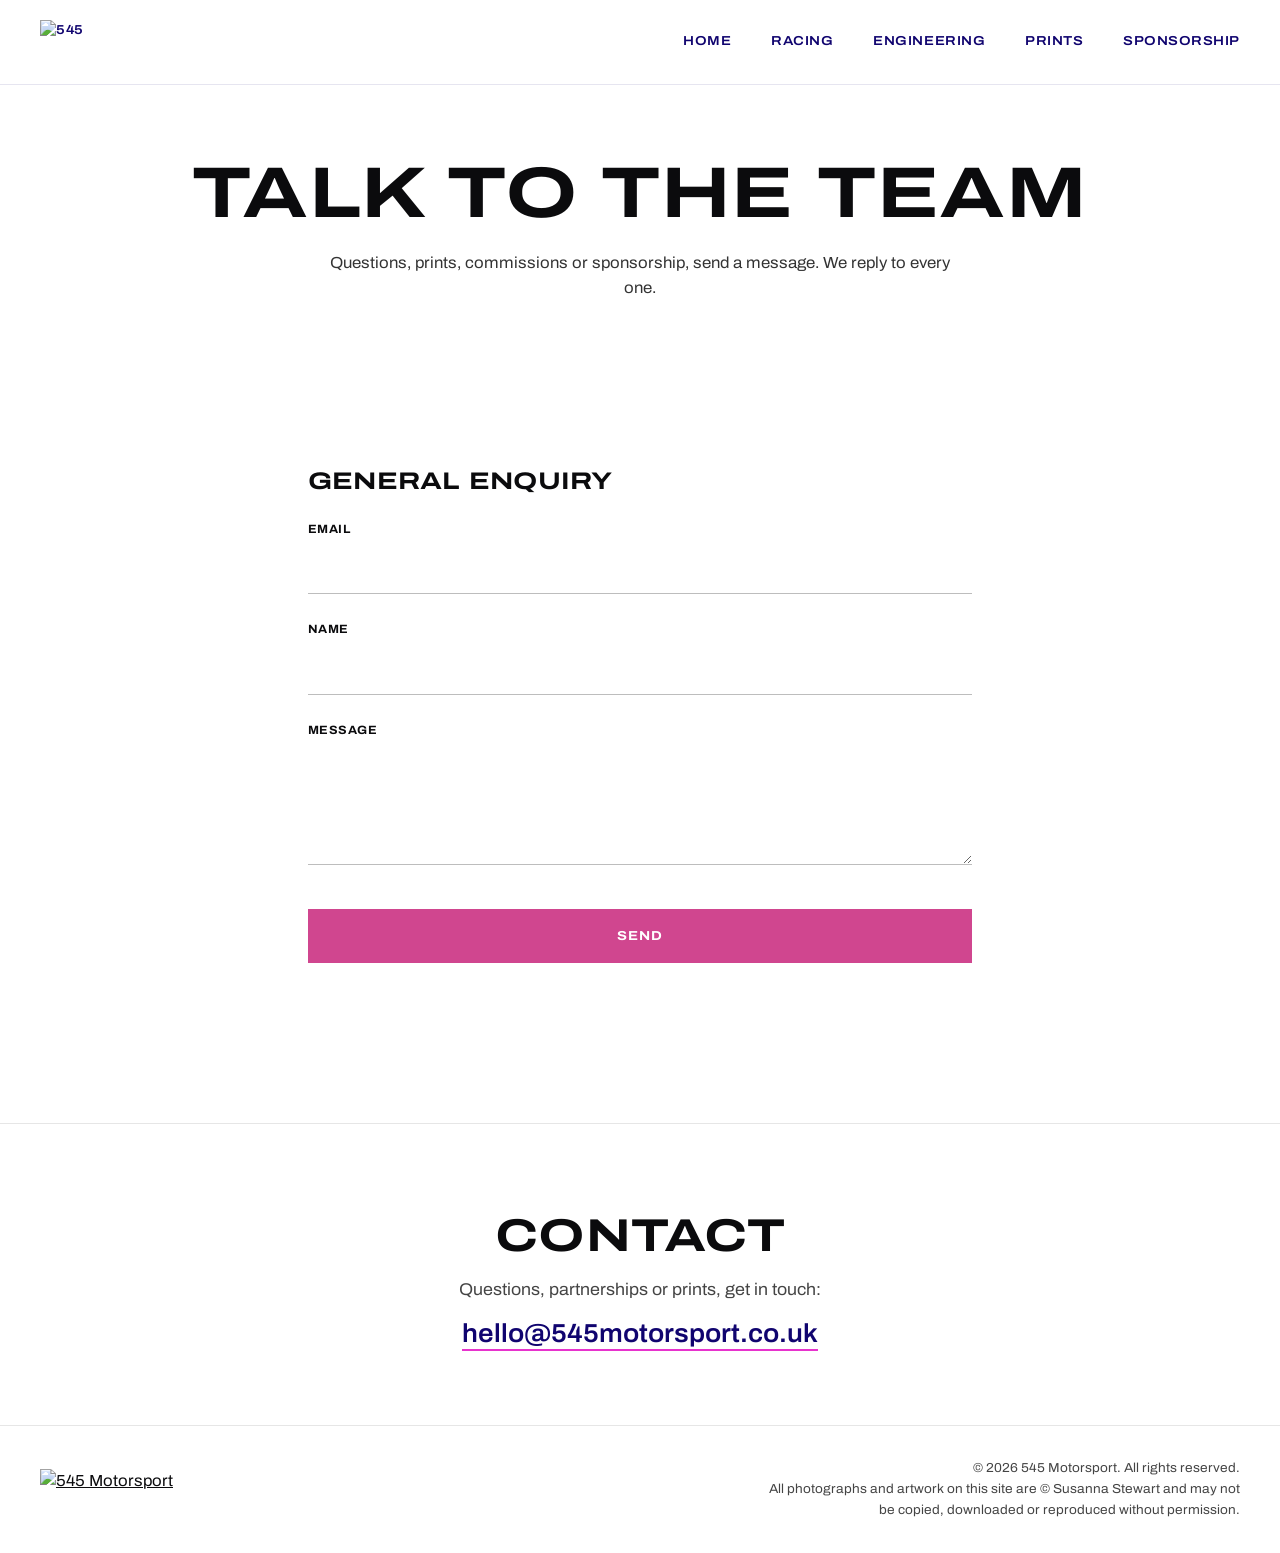
==== contact.html @ 8aaa5206 "Night Shift on phones: smaller badge, price and button so the artwork leads Co-Authored-By: Claude O" ====
<!doctype html>
<html lang="en-GB">
<head>
  <meta charset="utf-8">
  <meta name="viewport" content="width=device-width, initial-scale=1">
  <meta name="description" content="545 Motorsport: Susanna Stewart, an engineer turned racing driver, on the road from the garage to the grid. Art prints, photography and sponsorship.">
  <title>Contact | 545 Motorsport</title>
  <link rel="icon" href="logo/favicon.png?v=2" type="image/png">
  <link rel="apple-touch-icon" href="logo/apple-touch-icon.png?v=2">
  <link rel="preconnect" href="https://fonts.googleapis.com">
  <link rel="preconnect" href="https://fonts.gstatic.com" crossorigin>
  <link href="https://fonts.googleapis.com/css2?family=Archivo:wdth,wght@100..125,400..700&display=swap" rel="stylesheet">
  <link rel="stylesheet" href="style.css?v=1795256173">
</head>
<body>
<header class="top">
  <nav class="nav">
    <a href="index.html" class="nav-logo" aria-label="545 Motorsport home"><img src="logo/545-navy-loop.gif?v=5" alt="545" width="960" height="300"></a>
    <button class="nav-toggle" type="button" aria-expanded="false" aria-controls="nav-links" aria-label="Menu"><span></span><span></span><span></span></button>
    <div class="nav-links" id="nav-links">
      <a href="index.html">Home</a>
      <a href="journey.html">Racing</a>
      <a href="engineering.html">Engineering</a>
      <a href="prints.html">Prints</a>
      <a href="sponsorship.html">Sponsorship</a>
    </div>
  </nav>
</header>
<main>
  <section class="page-title">
    <h1 class="display">Talk to the team</h1>
    <p class="lede">Questions, prints, commissions or sponsorship, send a message. We reply to every one.</p>
  </section>

  <section class="section">
    <div class="contact contact-solo">
      <form class="enquiry" id="enquiry">
        <h3 class="display" id="form-title">General enquiry</h3>
        <label for="email">Email</label>
        <input id="email" name="email" type="email" required autocomplete="email">
        <label for="name">Name</label>
        <input id="name" name="name" type="text" required autocomplete="name">
        <label for="message">Message</label>
        <textarea id="message" name="message" required></textarea>
        <button class="send" type="submit">Send</button>
      </form>
    </div>
  </section>

  <script>
    // Where enquiries go. Change this one line to the real address.
    var CONTACT_EMAIL = 'hello@545motorsport.co.uk';
    var subject = 'General enquiry';
    document.getElementById('enquiry').addEventListener('submit', function (e) {
      e.preventDefault();
      var f = e.target;
      var body = 'Name: ' + f.name.value + '\nEmail: ' + f.email.value + '\n\n' + f.message.value;
      window.location.href = 'mailto:' + CONTACT_EMAIL + '?subject=' + encodeURIComponent(subject) + '&body=' + encodeURIComponent(body);
    });
  </script>
</main>
<footer class="site-foot">
  <div class="foot-contact">
    <h2 class="display">Contact</h2>
    <p>Questions, partnerships or prints, get in touch:</p>
    <a class="foot-email" href="mailto:hello@545motorsport.co.uk">hello@545motorsport.co.uk</a>
  </div>
  <div class="foot-base">
    <a href="index.html" aria-label="545 Motorsport home"><img src="logo/545-motorsport-navy.png" alt="545 Motorsport"></a>
    <p>&copy; 2026 545 Motorsport. All rights reserved.<br>All photographs and artwork on this site are &copy; Susanna Stewart and may not be copied, downloaded or reproduced without permission.</p>
  </div>
</footer>
<script>
  (function () {
    var top = document.querySelector(".top");
    var solid = !document.querySelector(".hero");
    function set() { top.classList.toggle("solid", solid || window.scrollY > 40); }
    set(); window.addEventListener("scroll", set, { passive: true });
    var btn = document.querySelector(".nav-toggle");
    function close() { top.classList.remove("open"); btn.setAttribute("aria-expanded", "false"); }
    btn.addEventListener("click", function () {
      var open = top.classList.toggle("open");
      btn.setAttribute("aria-expanded", open ? "true" : "false");
    });
    document.addEventListener("keydown", function (e) { if (e.key === "Escape") close(); });
    document.addEventListener("click", function (e) { if (!top.contains(e.target)) close(); });
  })();
</script>
</body>
</html>
---- style.css ----
:root {
  --black: #0b0b0d;
  --grey-9: #181818;
  --grey-8: #303030;
  --grey-5: #8a8a8a;
  --grey-2: #e6e6e6;
  --white: #ffffff;
  --rose: #d0468f;
  --navy: #10046f;   /* logo navy */
  --logo-pink: #e733cd;
  --head: 'Archivo', 'Helvetica Neue', Arial, sans-serif;
  --body: 'Archivo', 'Helvetica Neue', Arial, sans-serif;
}

* { box-sizing: border-box; }
html { scroll-behavior: smooth; }
body {
  margin: 0;
  background: var(--white);
  color: var(--black);
  font-family: var(--body);
  font-stretch: 105%;
  font-size: 16px;
  line-height: 1.55;
  -webkit-font-smoothing: antialiased;
}
img { max-width: 100%; display: block; }
img:where([width][height]) { height: auto; }
a { color: inherit; }

/* Headline style */
.display {
  font-family: var(--head);
  font-stretch: 125%;
  font-weight: 700;
  text-transform: uppercase;
  letter-spacing: 0.01em;
  line-height: 1.05;
  margin: 0;
}
.kicker {
  font-family: var(--head);
  font-stretch: 112%;
  font-weight: 500;
  font-size: 17px;
  margin: 0 0 14px;
}

/* Header */
.top {
  position: fixed;
  top: 0; left: 0; right: 0;
  z-index: 30;
  background: var(--white);
  box-shadow: 0 1px 0 rgba(16,4,111,0.10);
}
.nav {
  max-width: 1440px;
  margin: 0 auto;
  padding: 0 40px;
  height: 84px;
  display: flex;
  align-items: center;
  gap: 40px;
}
.nav a {
  color: var(--navy);
  text-decoration: none;
  font-stretch: 112%;
  font-size: 13px;
  font-weight: 600;
  letter-spacing: 0.04em;
  text-transform: uppercase;
  padding: 6px 0;
  border-bottom: 2px solid transparent;
  transition: border-color 0.25s;
}
.nav a:hover, .nav a[aria-current="page"] { border-bottom-color: var(--logo-pink); }
.nav .nav-logo { margin-right: auto; border: 0; padding: 0; flex-shrink: 0; }
.nav-links { display: flex; align-items: center; gap: 40px; }
.nav-toggle { display: none; }
.hero-home .hero-inner { padding-bottom: clamp(20px, 5vh, 56px); }
.hero-home .hero-logo { margin-bottom: 0; }
.nav .nav-logo img { height: 44px; width: auto; max-width: none; aspect-ratio: 16 / 5; flex: none; object-fit: contain; display: block; }

/* Full-bleed photo heroes */
.hero {
  position: relative;
  height: 100vh;
  min-height: 560px;
  background: var(--black) center / cover no-repeat;
  color: var(--white);
  display: flex;
  align-items: flex-end;
  justify-content: center;
  text-align: center;
}
.hero::before {
  content: "";
  position: absolute;
  inset: 0;
  background: linear-gradient(180deg, rgba(0,0,0,0.15) 40%, rgba(0,0,0,0.75) 100%);
}
.hero.short { height: 72vh; min-height: 460px; }
/* Split heroes: picture on top, title underneath (no text over the subject) */
.hero-split { padding-top: 84px; background: var(--black); color: var(--white); text-align: center; overflow: hidden; }
.hero-split .hs-img { display: block; width: 100%; height: auto; max-width: none; }
.hero-split .hs-garage { height: min(56vh, 640px); object-fit: cover; object-position: 42% 32%; }
.hero-split .hero-inner { margin: 0 auto; padding: 48px 24px 80px; }
.hero-split .display { font-size: clamp(34px, 5.6vw, 76px); }
.hero-split .lede { max-width: 640px; margin: 22px auto 0; font-size: 17px; color: rgba(255,255,255,0.85); }
.hs-art { background: #4e4d4b; }
.hs-art .art-drawing { max-width: 1200px; margin: 24px auto 0; }
.hero-inner { position: relative; padding: 0 24px 96px; max-width: 1100px; }
.hero .display { font-size: clamp(34px, 5.6vw, 76px); }
.hero .lede { max-width: 640px; margin: 22px auto 0; font-size: 17px; color: rgba(255,255,255,0.85); }
.hero-title { margin: 0; line-height: 0; }
.hero-logo { width: min(560px, 82vw); height: auto; aspect-ratio: 3872 / 550; object-fit: contain; margin: 0 auto 36px; }

/* Text-and-arrow links, Ferrari style */
.go {
  display: inline-flex;
  align-items: center;
  gap: 12px;
  font-stretch: 112%;
  font-size: 13px;
  font-weight: 600;
  letter-spacing: 0.04em;
  text-transform: uppercase;
  text-decoration: none;
  color: inherit;
}
.go i {
  width: 40px; height: 40px;
  border-radius: 50%;
  border: 1.5px solid currentColor;
  display: inline-flex;
  align-items: center;
  justify-content: center;
  transition: background 0.25s, color 0.25s, border-color 0.25s;
}
.go i::before {
  content: "";
  width: 8px; height: 8px;
  border-right: 2px solid currentColor;
  border-top: 2px solid currentColor;
  transform: translateX(-2px) rotate(45deg);
}
.go:hover i { background: var(--white); color: var(--black); border-color: var(--white); }
.light .go:hover i { background: var(--black); color: var(--white); border-color: var(--black); }
.go-row { display: flex; gap: 48px; justify-content: center; flex-wrap: wrap; margin-top: 36px; }
.go-row.start { justify-content: flex-start; margin-top: 28px; }
.story .aside { margin-top: 32px; font-size: 15px; color: #555; }
.story .aside a { font-weight: 600; }
.intro .go-row { margin-top: 28px; }

/* Story block: text left, image right */
.story {
  max-width: 1200px;
  margin: 0 auto;
  padding: 120px 40px;
  display: grid;
  grid-template-columns: 1fr 1fr;
  gap: 96px;
  align-items: center;
}
.story .display { font-size: clamp(30px, 3.4vw, 48px); margin-bottom: 28px; }
.story p { margin: 0 0 18px; font-size: 17px; color: #2b2b2b; }
.story > img { width: 100%; height: auto; aspect-ratio: 4 / 5; object-fit: cover; object-position: 50% 62%; }
.story > img.photo-wide { height: auto; aspect-ratio: 1600 / 1067; }

/* Banner */
.banner {
  position: relative;
  min-height: 86vh;
  background: var(--black) center / cover no-repeat;
  color: var(--white);
  display: flex;
  align-items: center;
  justify-content: center;
  text-align: center;
}
.banner { align-items: flex-start; min-height: 100vh; background-position: center bottom; }
.banner::before { content: ""; position: absolute; inset: 0; background: linear-gradient(180deg, rgba(0,0,0,0.78) 0%, rgba(0,0,0,0.55) 45%, rgba(0,0,0,0.1) 75%); }
.banner .inner { position: relative; padding: 14vh 24px 80px; max-width: 980px; }
.banner-art { background: #4e4d4b; min-height: 0; overflow: hidden; }
.banner-art::before { display: none; }
.banner-art .inner { padding: 96px 24px 64px; max-width: 1200px; }
.art-drawing { display: block; width: 100%; height: auto; aspect-ratio: 1600 / 400; object-fit: cover; object-position: 50% 52%; margin: 32px auto 0; }
.banner .display { font-size: clamp(34px, 5.4vw, 72px); }
.banner p { max-width: 620px; margin: 24px auto 0; font-size: 17px; color: rgba(255,255,255,0.88); }

/* 2x2 tiles */
.tiles { display: grid; grid-template-columns: 1fr 1fr; }
.tile {
  position: relative;
  aspect-ratio: 4 / 3;
  background: var(--black) center / cover no-repeat;
  color: var(--white);
  display: flex;
  align-items: flex-end;
  justify-content: center;
  text-align: center;
  overflow: hidden;
}
.tile::before { content: ""; position: absolute; inset: 0; background: linear-gradient(180deg, rgba(0,0,0,0) 35%, rgba(0,0,0,0.72)); }
.tile .inner { position: relative; padding: 0 24px 64px; }
.tile .display { font-size: clamp(26px, 3.2vw, 46px); }
a.tile { text-decoration: none; }
.tile .go { margin-top: 26px; }
.tile:hover .go i { background: var(--white); color: var(--black); border-color: var(--white); }
.tile { background-size: cover; transition: background-size 0.6s; }


/* Generic content */
.section { max-width: 1200px; margin: 0 auto; padding: 112px 40px; }
.section-head { text-align: center; margin-bottom: 64px; }
.section-head .display { font-size: clamp(28px, 3.6vw, 50px); }
.section-head p { max-width: 620px; margin: 18px auto 0; color: #444; font-size: 17px; }
.dark { background: var(--black); color: var(--white); }
.grey { background: var(--grey-9); color: var(--white); }
.dark .section-head p, .grey .section-head p { color: rgba(255,255,255,0.75); }

.ledger { display: grid; grid-template-columns: 1fr 1fr; gap: 80px; }
.ledger h3 { font-size: 24px; margin-bottom: 24px; }
.ledger ul { list-style: none; margin: 0; padding: 0; }
.ledger li { padding: 16px 0; border-bottom: 1px solid rgba(255,255,255,0.14); color: rgba(255,255,255,0.82); }

/* Journey */
.intro { max-width: 980px; margin: 0 auto; padding: 120px 40px 72px; text-align: center; }
.intro .display { font-size: clamp(28px, 3.8vw, 54px); }
.intro p { max-width: 640px; margin: 24px auto 0; font-size: 17px; color: #444; }



/* Sponsorship */
.tiers { display: grid; grid-template-columns: repeat(3, 1fr); gap: 2px; background: var(--grey-2); }
.tier { background: var(--white); padding: 48px 40px 52px; }
.tier.feature { background: var(--black); color: var(--white); }
.tier h3 { font-size: 26px; margin-bottom: 8px; }
.tier .price { font-size: 13px; font-weight: 700; letter-spacing: 0.04em; text-transform: uppercase; color: var(--rose); margin: 0 0 26px; }
.tier ul { margin: 0; padding: 0 0 0 18px; color: #444; }
.tier.feature ul { color: rgba(255,255,255,0.8); }
.tier li { margin-bottom: 9px; }
.pack-line { text-align: center; margin-top: 36px; color: #444; }
.pack-line a { font-weight: 600; }


/* Shop */
.shop { display: grid; grid-template-columns: repeat(3, 1fr); gap: 64px 32px; }
.item figure { margin: 0; }
.item .art { background: #f2f2f2; padding: 36px; overflow: hidden; }
.item .art img { transition: transform 0.6s ease; box-shadow: 0 24px 40px -24px rgba(0,0,0,0.45); }
.item:hover .art img { transform: scale(1.03); }
.item figcaption { padding-top: 20px; }
.item .name { display: block; font-stretch: 125%; font-weight: 700; text-transform: uppercase; font-size: 17px; }
.item .meta { display: block; font-size: 14px; color: #555; margin-top: 4px; }
.item .cost { display: block; font-size: 15px; font-weight: 600; margin-top: 8px; }

.print-group { margin-top: 112px; }
.enquire { display: inline-block; margin-top: 8px; font-size: 14px; font-weight: 600; color: var(--navy); }
.enquire:hover { color: var(--logo-pink); }
.buy { display: inline-block; margin-top: 12px; padding: 10px 26px; background: var(--navy); color: #fff; font-size: 14px; font-weight: 700; letter-spacing: 0.08em; text-transform: uppercase; text-decoration: none; transition: background 0.2s ease; }
.buy:hover, .buy:focus-visible { background: var(--logo-pink); color: #fff; }
.deal { display: flex; align-items: center; justify-content: space-between; gap: 16px 32px; flex-wrap: wrap; margin: 0 0 16px; padding: 24px 28px; background: #f6f2fa; border-left: 4px solid var(--logo-pink); }
.deal p { margin: 0; font-size: 18px; color: var(--navy); }
.deal .buy { margin-top: 0; }
.feature > * { min-width: 0; }
.feature { display: grid; grid-template-columns: minmax(0,3fr) minmax(0,2fr); gap: 48px; align-items: center; background: #f2f2f2; color: var(--navy); padding: 48px; }
.feature-art img { width: 100%; height: auto; aspect-ratio: 1600 / 1067; object-fit: contain; box-shadow: 0 24px 40px -24px rgba(0,0,0,0.45); }
.feature-text p { margin: 0 0 16px; font-size: 17px; color: #333; }
.feature .badge { display: inline-block; margin-bottom: 20px; padding: 6px 14px; background: var(--logo-pink); color: #fff; font-size: 13px; font-weight: 700; letter-spacing: 0.1em; text-transform: uppercase; }
.feature .feature-size { font-stretch: 125%; font-weight: 700; text-transform: uppercase; font-size: 20px; color: var(--navy); margin-bottom: 4px; }
.feature .feature-price { font-stretch: 125%; font-weight: 700; font-size: 40px; color: var(--navy); }
.feature .feature-small { font-size: 14px; color: #555; }
.buy-lg { padding: 16px 40px; font-size: 16px; background: var(--logo-pink); }
.buy-lg:hover, .buy-lg:focus-visible { background: var(--navy); color: #fff; }
@media (max-width: 900px) { .feature { grid-template-columns: minmax(0,1fr); gap: 28px; padding: 24px; } .feature .feature-price { font-size: 32px; } }
.ship-note { margin: 0 0 48px; font-size: 14px; color: #555; }
.shop-photo .item .art { padding: 24px; aspect-ratio: 4 / 3; display: flex; align-items: center; justify-content: center; }
.coming { text-align: center; margin: 0; padding: 56px 24px; background: #f2f2f2; font-stretch: 125%; font-weight: 700; text-transform: uppercase; letter-spacing: 0.06em; color: #555; }
.note { margin-top: 112px; padding-top: 48px; border-top: 1px solid var(--grey-2); display: grid; grid-template-columns: 1fr 2fr; gap: 48px; }
.note h3 { font-size: 24px; }
.note p { margin: 0; color: #444; font-size: 17px; }
.note a { font-weight: 600; }

/* Contact */
.contact { display: grid; grid-template-columns: 1fr 1.6fr; gap: 2px; background: var(--grey-2); }
.pack {
  width: 100%;
  border: 0;
  background: var(--black);
  color: var(--white);
  font-family: var(--head);
  font-stretch: 125%;
  font-weight: 700;
  text-transform: uppercase;
  font-size: 28px;
  line-height: 1.1;
  text-align: left;
  padding: 48px;
  cursor: pointer;
  display: flex;
  flex-direction: column;
  justify-content: space-between;
  gap: 32px;
  transition: background 0.25s;
}
.pack small { font-family: var(--body); font-stretch: 105%; font-weight: 400; text-transform: none; font-size: 15px; color: rgba(255,255,255,0.75); }
.pack:hover, .pack.on { background: var(--rose); }
.pack:hover small, .pack.on small { color: rgba(255,255,255,0.92); }
.enquiry { background: var(--white); padding: 48px; }
.enquiry h3 { font-size: 24px; margin-bottom: 8px; }
.enquiry label { display: block; font-size: 12px; font-weight: 700; letter-spacing: 0.04em; text-transform: uppercase; margin: 26px 0 6px; }
.enquiry input, .enquiry textarea { width: 100%; font: inherit; padding: 12px 0; border: 0; border-bottom: 1.5px solid #bdbdbd; background: transparent; border-radius: 0; }
.enquiry input:focus, .enquiry textarea:focus { outline: none; border-bottom-color: var(--black); }
.enquiry textarea { min-height: 120px; resize: vertical; }
.sponsor-form { max-width: 720px; margin: 0 auto; border: 1px solid var(--grey-2); }
.honey { position: absolute; left: -9999px; width: 1px; height: 1px; opacity: 0; }
.sent-note { max-width: 720px; margin: 0 auto; padding: 32px; text-align: center; font-size: 18px; font-weight: 600; color: var(--navy); background: #f6f2fa; border-left: 4px solid var(--logo-pink); }
.send {
  margin-top: 36px;
  width: 100%;
  padding: 20px;
  border: 0;
  background: var(--rose);
  color: var(--white);
  font-family: var(--head);
  font-stretch: 112%;
  font-weight: 700;
  font-size: 13px;
  letter-spacing: 0.06em;
  text-transform: uppercase;
  cursor: pointer;
  transition: background 0.25s;
}
.send:hover { background: var(--black); }

/* Footer */
.site-foot { background: var(--white); border-top: 1px solid var(--grey-2); }
.foot-contact { text-align: center; padding: 88px 24px 72px; }
.foot-contact .display { font-size: clamp(28px, 3.6vw, 46px); }
.foot-contact p { margin: 16px 0 10px; color: #444; font-size: 17px; }
.foot-email { font-size: clamp(18px, 2.4vw, 26px); font-weight: 600; color: var(--navy); text-decoration: none; border-bottom: 2px solid var(--logo-pink); padding-bottom: 2px; overflow-wrap: anywhere; }
.foot-email:hover { color: var(--logo-pink); }
.foot-base { padding: 32px 40px; display: flex; flex-wrap: wrap; align-items: center; justify-content: space-between; gap: 20px; border-top: 1px solid var(--grey-2); }
.foot-base img { height: 40px; width: auto; max-width: none; aspect-ratio: 3872 / 550; flex: none; object-fit: contain; }
.foot-base p { margin: 0 0 0 auto; font-size: 13px; line-height: 1.6; color: #444; max-width: 480px; text-align: right; }
@media (max-width: 640px) { .foot-base { flex-direction: column; align-items: flex-start; } .foot-base p { margin: 0; text-align: left; } }

/* Racing page: title and snake timeline */
.page-title { padding: calc(84px + 72px) 24px 8px; text-align: center; }
.page-title.page-only { padding-bottom: 96px; }
.page-title .display { font-size: clamp(34px, 5.6vw, 76px); }
.page-title .lede { max-width: 640px; margin: 20px auto 0; color: #333; }
.contact-solo { grid-template-columns: 1fr; max-width: 760px; margin: 0 auto; }
.so-far { max-width: 720px; margin: 0 auto; padding: 56px 24px 24px; text-align: center; }
.so-far .display { font-size: clamp(24px, 3vw, 38px); margin-bottom: 24px; }
.so-far p { margin: 0 0 18px; font-size: 18px; line-height: 1.65; color: #333; }
.so-far a { font-weight: 700; color: var(--navy); }
.so-far a:hover { color: var(--logo-pink); }
.journey { scroll-margin-top: 96px; }
.journey { max-width: 760px; margin: 0 auto; padding: 56px 24px 120px; }
.journey > .display { text-align: center; font-size: clamp(26px, 3.4vw, 46px); margin-bottom: 48px; }
.snake-wrap { position: relative; max-width: 640px; margin: 0 auto; }
.journey-page main { overflow-x: clip; }
.snake-track { position: absolute; inset: 0; width: 100%; height: 100%; overflow: visible; }
.snake-track path { fill: none; stroke-width: 4; stroke-linecap: round; }
.snake-track .todo-edge { stroke: var(--navy); stroke-width: 6; }
.snake-track .todo-fill { stroke: var(--white); stroke-width: 3; }
.snake-track .done { stroke: var(--navy); stroke-width: 6; }
.snake { position: relative; list-style: none; margin: 0; padding: 80px 0 0; }
.snake li { position: relative; height: 200px; }
.snake li:last-child { height: 110px; }
.snake .label { position: absolute; left: 50%; bottom: calc(100% + 20px); transform: translateX(-50%); width: max-content; max-width: min(320px, 52%); text-align: center; }
.snake .dot { position: absolute; top: -9px; left: 50%; width: 18px; height: 18px; margin-left: -9px; border-radius: 50%; background: var(--white); border: 3px solid var(--logo-pink); }
.snake li.done .dot { background: var(--logo-pink); border-color: var(--logo-pink); }
.snake li.next .dot { border-color: var(--logo-pink); box-shadow: 0 0 0 6px rgba(231,51,205,0.18); }
.snake li.finish .dot { width: 24px; height: 24px; top: -12px; margin-left: -12px; }
.snake .m-name { display: block; font-family: var(--head); font-stretch: 112%; font-weight: 700; text-transform: uppercase; letter-spacing: 0.02em; font-size: 15px; line-height: 1.3; }
.snake li:not(.done):not(.next) .m-name { color: #444; }

/* Header at medium widths (split-screen laptops, tablets) */
@media (max-width: 1000px) {
  .nav { padding: 0 24px; gap: 24px; }
  .nav-links { gap: 24px; }
}
/* Header on phones and narrow windows: slim bar with a menu button */
@media (max-width: 720px) {
  .nav { height: 64px; padding: 0 16px; gap: 0; }
  .nav .nav-logo img { height: 34px; }
  .nav-toggle { display: inline-flex; flex-direction: column; justify-content: center; gap: 5px; width: 44px; height: 44px; padding: 10px; margin-right: -10px; background: none; border: 0; cursor: pointer; }
  .nav-toggle span { display: block; height: 2px; width: 24px; background: var(--navy); transition: transform 0.2s, opacity 0.2s; }
  .top.open .nav-toggle span:nth-child(1) { transform: translateY(7px) rotate(45deg); }
  .top.open .nav-toggle span:nth-child(2) { opacity: 0; }
  .top.open .nav-toggle span:nth-child(3) { transform: translateY(-7px) rotate(-45deg); }
  .nav-links { display: none; position: absolute; top: 64px; left: 0; right: 0; background: var(--white); flex-direction: column; align-items: stretch; gap: 0; padding: 4px 16px 12px; box-shadow: 0 10px 20px -12px rgba(16,4,111,0.25); }
  .top.open .nav-links { display: flex; }
  .nav-links a { font-size: 15px; letter-spacing: 0.04em; padding: 14px 0; border-bottom: 1px solid var(--grey-2); }
  .nav-links a:last-child { border-bottom: 0; }
  .nav-links a[aria-current="page"] { border-bottom-color: var(--grey-2); color: var(--logo-pink); }
}

@media (max-width: 900px) {
  .story, .ledger, .note, .contact { grid-template-columns: 1fr; gap: 48px; }
  .story { padding: 88px 24px; }
  .tiers, .sponsors { grid-template-columns: 1fr; }
  .shop { grid-template-columns: repeat(2, 1fr); gap: 40px 16px; }

}
@media (max-width: 640px) {
  .foot-contact { padding: 64px 16px 56px; }
  .foot-base { padding: 28px 16px; }
  .foot-base img { height: 30px; }
  .section { padding: 80px 16px; }
  .story { padding: 72px 16px; }
  .tiles { grid-template-columns: 1fr; }
  .shop { grid-template-columns: 1fr; }
  .hero-inner { padding-bottom: 72px; }
  .hero-split { padding-top: 64px; }
  .page-title { padding-top: calc(64px + 48px); }
  .snake .m-name { font-size: 13px; }
  .snake li { height: 180px; }
  .snake li:last-child { height: 100px; }
  .hero-split .hs-garage { height: auto; aspect-ratio: 4 / 3; }
  .hero-split .hero-inner { padding: 36px 16px 56px; }
  .art-drawing, .hs-art .art-drawing { width: 145%; max-width: none; margin-left: -22.5%; }
  .banner-art .inner { padding: 72px 16px 40px; }
  .pack, .enquiry { padding: 32px 24px; }
}
.thanks { max-width: 640px; margin: 24px auto 0; text-align: center; }
.soon { display: inline-block; margin: 28px 0 0; padding: 10px 24px; background: var(--logo-pink); color: #fff; font-size: 14px; font-weight: 700; letter-spacing: 0.14em; text-transform: uppercase; }
.title-band { background: var(--navy); color: #fff; padding-bottom: 72px; }
.title-band .lede { color: rgba(255,255,255,0.88); }
.navy-ink { color: var(--navy); }
.title-band .display { color: #fff; }
.shop-art { display: flex; flex-wrap: wrap; justify-content: center; }
.shop-art .item { width: calc((100% - 64px) / 3); }
@media (max-width: 900px) { .shop-art .item { width: calc((100% - 16px) / 2); } }
@media (max-width: 640px) { .shop-art .item { width: 100%; } }
@media (max-width: 640px) {
  .feature { padding: 12px 12px 24px; gap: 18px; }
  .feature-text { padding: 0 8px; }
  .feature .badge { background: none; color: var(--logo-pink); padding: 0; margin-bottom: 8px; font-size: 11px; }
  .feature .feature-size { font-size: 15px; }
  .feature .feature-price { font-size: 22px; margin-bottom: 10px; }
  .feature-text p { font-size: 15px; }
  .buy-lg { padding: 11px 26px; font-size: 14px; background: var(--navy); }
  .buy-lg:hover, .buy-lg:focus-visible { background: var(--logo-pink); color: #fff; }
}
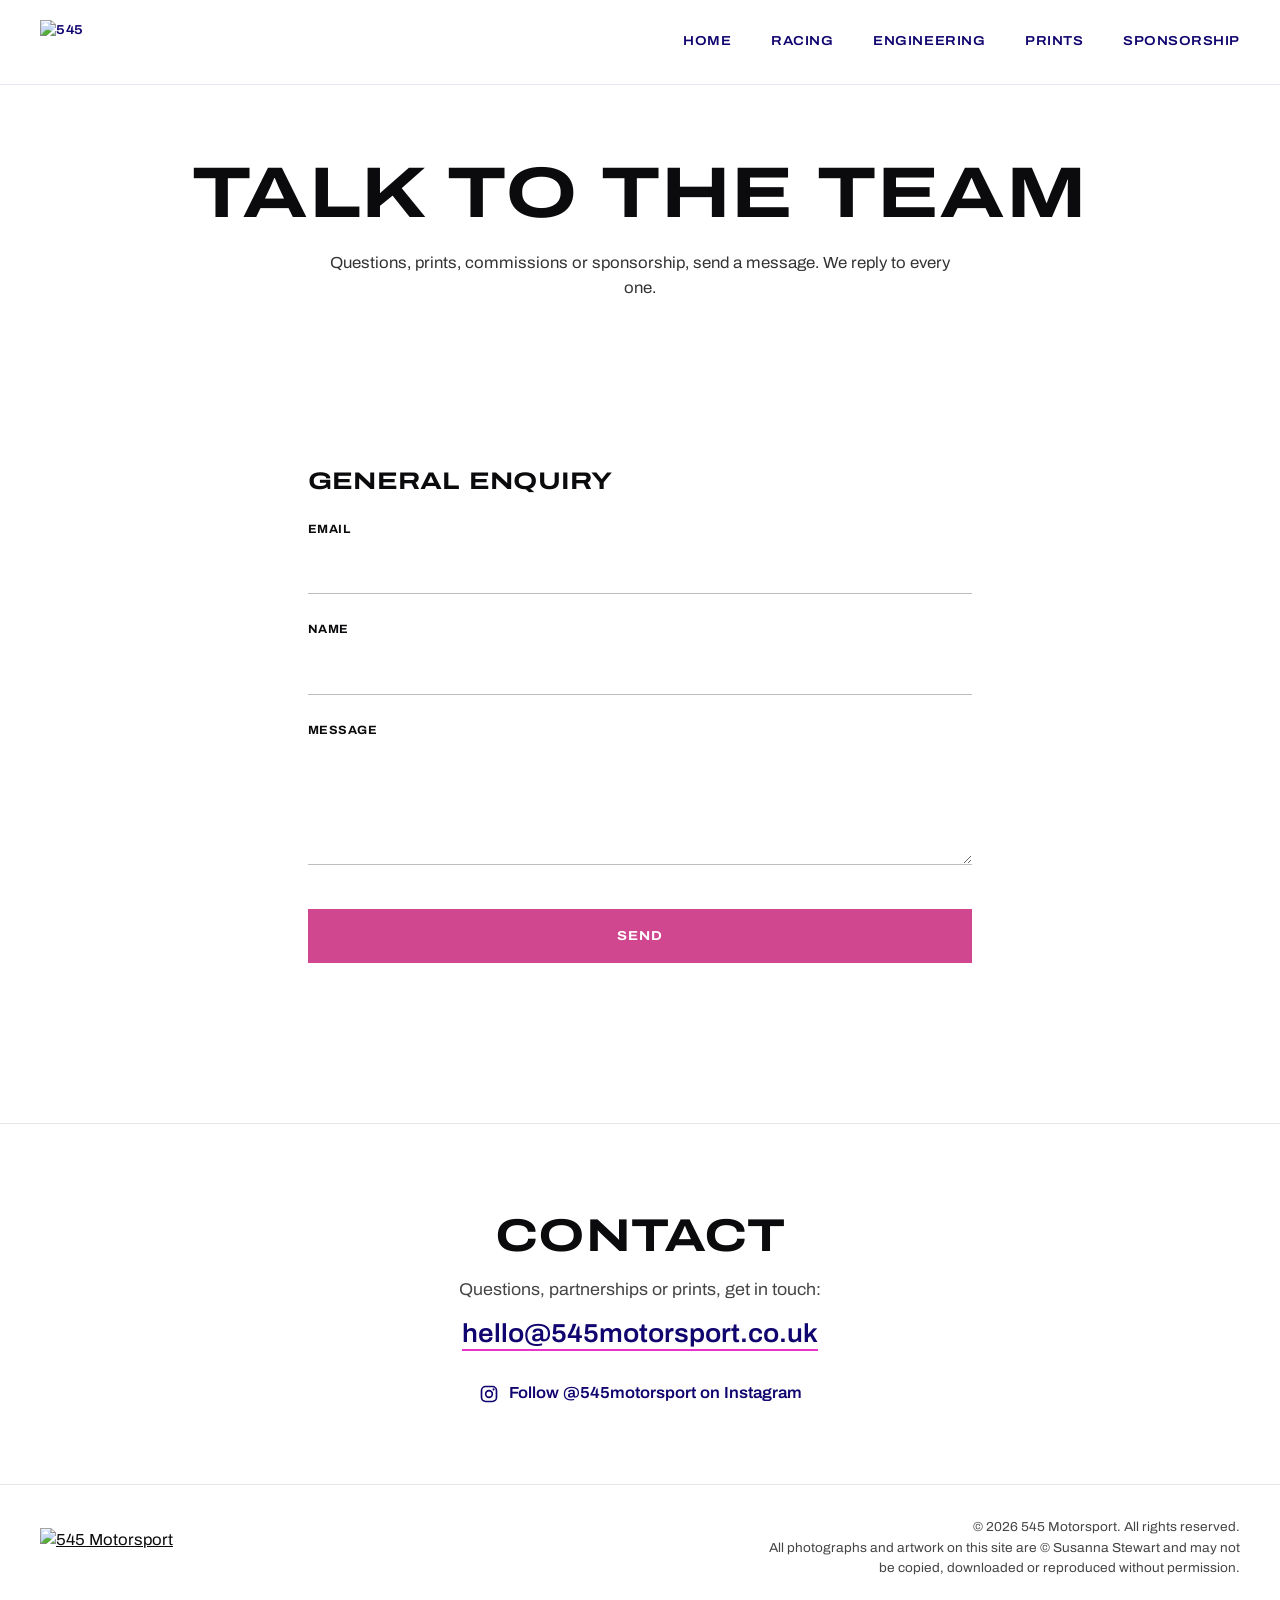
==== commit 1e28486f: "Instagram link in footer on every page Co-Authored-By: Claude Opus 5.5 <noreply@anthropic.com>" ====
--- a/contact.html
+++ b/contact.html
@@ -10,7 +10,7 @@
   <link rel="preconnect" href="https://fonts.googleapis.com">
   <link rel="preconnect" href="https://fonts.gstatic.com" crossorigin>
   <link href="https://fonts.googleapis.com/css2?family=Archivo:wdth,wght@100..125,400..700&display=swap" rel="stylesheet">
-  <link rel="stylesheet" href="style.css?v=1795256173">
+  <link rel="stylesheet" href="style.css?v=1795258446">
 </head>
 <body>
 <header class="top">
@@ -64,6 +64,7 @@
     <h2 class="display">Contact</h2>
     <p>Questions, partnerships or prints, get in touch:</p>
     <a class="foot-email" href="mailto:hello@545motorsport.co.uk">hello@545motorsport.co.uk</a>
+    <p class="foot-social"><a href="https://www.instagram.com/545motorsport/" target="_blank" rel="noopener"><svg viewBox="0 0 24 24" width="20" height="20" aria-hidden="true" focusable="false"><rect x="3" y="3" width="18" height="18" rx="5" fill="none" stroke="currentColor" stroke-width="2"/><circle cx="12" cy="12" r="4" fill="none" stroke="currentColor" stroke-width="2"/><circle cx="17.5" cy="6.5" r="1.3" fill="currentColor"/></svg>Follow @545motorsport on Instagram</a></p>
   </div>
   <div class="foot-base">
     <a href="index.html" aria-label="545 Motorsport home"><img src="logo/545-motorsport-navy.png" alt="545 Motorsport"></a>
--- a/style.css
+++ b/style.css
@@ -448,3 +448,28 @@
   .buy-lg { padding: 11px 26px; font-size: 14px; background: var(--navy); }
   .buy-lg:hover, .buy-lg:focus-visible { background: var(--logo-pink); color: #fff; }
 }
+
+.foot-social { margin: 28px 0 0 !important; }
+.foot-social a { display: inline-flex; align-items: center; gap: 10px; font-weight: 600; font-size: 16px; color: var(--navy); text-decoration: none; }
+.foot-social a:hover { color: var(--logo-pink); }
+.dark-page .foot-social a { color: var(--white); }
+.dark-page .foot-social a:hover { color: var(--logo-pink); }
+
+/* Prints page: black background so the artwork pops */
+.dark-page { background: var(--black); color: var(--white); }
+.dark-page main, .dark-page .site-foot { background: var(--black); }
+.dark-page .kicker { color: rgba(255,255,255,0.7); }
+.dark-page .section-head p, .dark-page .note p, .dark-page .foot-contact p, .dark-page .foot-base p { color: #b5b5b5; }
+.dark-page .item .art, .dark-page .feature { background: #161616; }
+.dark-page .item .art img, .dark-page .feature-art img { box-shadow: 0 20px 40px -20px rgba(0,0,0,0.9); }
+.dark-page .item .meta, .dark-page .ship-note, .dark-page .feature .feature-small { color: #a8a8a8; }
+.dark-page .feature-text p { color: #e2e2e2; }
+.dark-page .feature .feature-size, .dark-page .feature .feature-price { color: var(--white); }
+.dark-page .deal { background: #161616; }
+.dark-page .deal p { color: var(--white); }
+.dark-page .buy, .dark-page .buy-lg { background: var(--logo-pink); color: #fff; }
+.dark-page .buy:hover, .dark-page .buy:focus-visible { background: var(--white); color: var(--navy); }
+.dark-page .note { border-top-color: #2a2a2a; }
+.dark-page .note a, .dark-page .foot-email { color: var(--white); }
+.dark-page .note a:hover, .dark-page .foot-email:hover { color: var(--logo-pink); }
+.dark-page .site-foot, .dark-page .foot-base { border-top-color: #2a2a2a; }
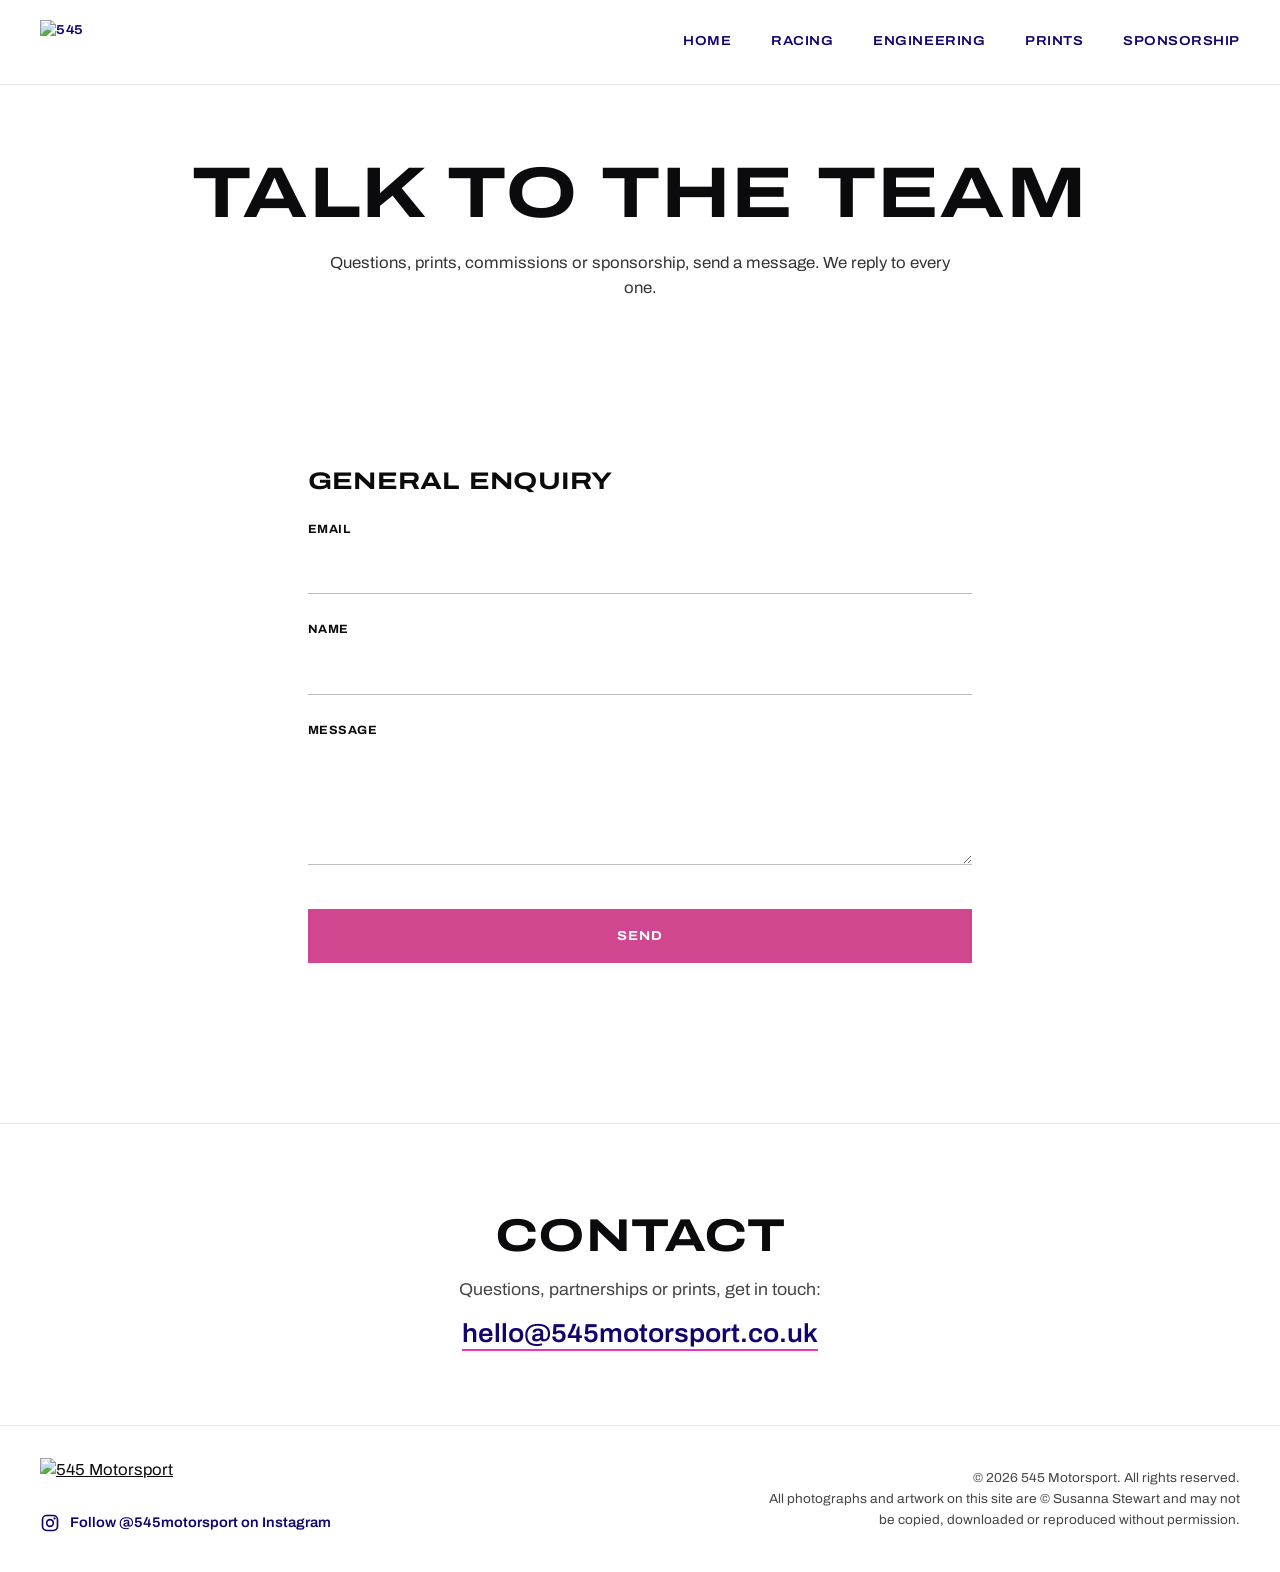
==== commit fdeeb616: "Instagram link under footer logo Co-Authored-By: Claude Opus 5.5 <noreply@anthropic.com>" ====
--- a/contact.html
+++ b/contact.html
@@ -10,7 +10,7 @@
   <link rel="preconnect" href="https://fonts.googleapis.com">
   <link rel="preconnect" href="https://fonts.gstatic.com" crossorigin>
   <link href="https://fonts.googleapis.com/css2?family=Archivo:wdth,wght@100..125,400..700&display=swap" rel="stylesheet">
-  <link rel="stylesheet" href="style.css?v=1795258446">
+  <link rel="stylesheet" href="style.css?v=1795258533">
 </head>
 <body>
 <header class="top">
@@ -64,10 +64,12 @@
     <h2 class="display">Contact</h2>
     <p>Questions, partnerships or prints, get in touch:</p>
     <a class="foot-email" href="mailto:hello@545motorsport.co.uk">hello@545motorsport.co.uk</a>
-    <p class="foot-social"><a href="https://www.instagram.com/545motorsport/" target="_blank" rel="noopener"><svg viewBox="0 0 24 24" width="20" height="20" aria-hidden="true" focusable="false"><rect x="3" y="3" width="18" height="18" rx="5" fill="none" stroke="currentColor" stroke-width="2"/><circle cx="12" cy="12" r="4" fill="none" stroke="currentColor" stroke-width="2"/><circle cx="17.5" cy="6.5" r="1.3" fill="currentColor"/></svg>Follow @545motorsport on Instagram</a></p>
   </div>
   <div class="foot-base">
-    <a href="index.html" aria-label="545 Motorsport home"><img src="logo/545-motorsport-navy.png" alt="545 Motorsport"></a>
+    <div class="foot-brand">
+      <a href="index.html" aria-label="545 Motorsport home"><img src="logo/545-motorsport-navy.png" alt="545 Motorsport"></a>
+      <p class="foot-social"><a href="https://www.instagram.com/545motorsport/" target="_blank" rel="noopener"><svg viewBox="0 0 24 24" width="20" height="20" aria-hidden="true" focusable="false"><rect x="3" y="3" width="18" height="18" rx="5" fill="none" stroke="currentColor" stroke-width="2"/><circle cx="12" cy="12" r="4" fill="none" stroke="currentColor" stroke-width="2"/><circle cx="17.5" cy="6.5" r="1.3" fill="currentColor"/></svg>Follow @545motorsport on Instagram</a></p>
+    </div>
     <p>&copy; 2026 545 Motorsport. All rights reserved.<br>All photographs and artwork on this site are &copy; Susanna Stewart and may not be copied, downloaded or reproduced without permission.</p>
   </div>
 </footer>
--- a/style.css
+++ b/style.css
@@ -449,8 +449,9 @@
   .buy-lg:hover, .buy-lg:focus-visible { background: var(--logo-pink); color: #fff; }
 }
 
-.foot-social { margin: 28px 0 0 !important; }
-.foot-social a { display: inline-flex; align-items: center; gap: 10px; font-weight: 600; font-size: 16px; color: var(--navy); text-decoration: none; }
+.foot-brand { display: flex; flex-direction: column; align-items: flex-start; gap: 14px; }
+.foot-base .foot-social { margin: 0; text-align: left; }
+.foot-social a { display: inline-flex; align-items: center; gap: 10px; font-weight: 600; font-size: 14px; color: var(--navy); text-decoration: none; }
 .foot-social a:hover { color: var(--logo-pink); }
 .dark-page .foot-social a { color: var(--white); }
 .dark-page .foot-social a:hover { color: var(--logo-pink); }
